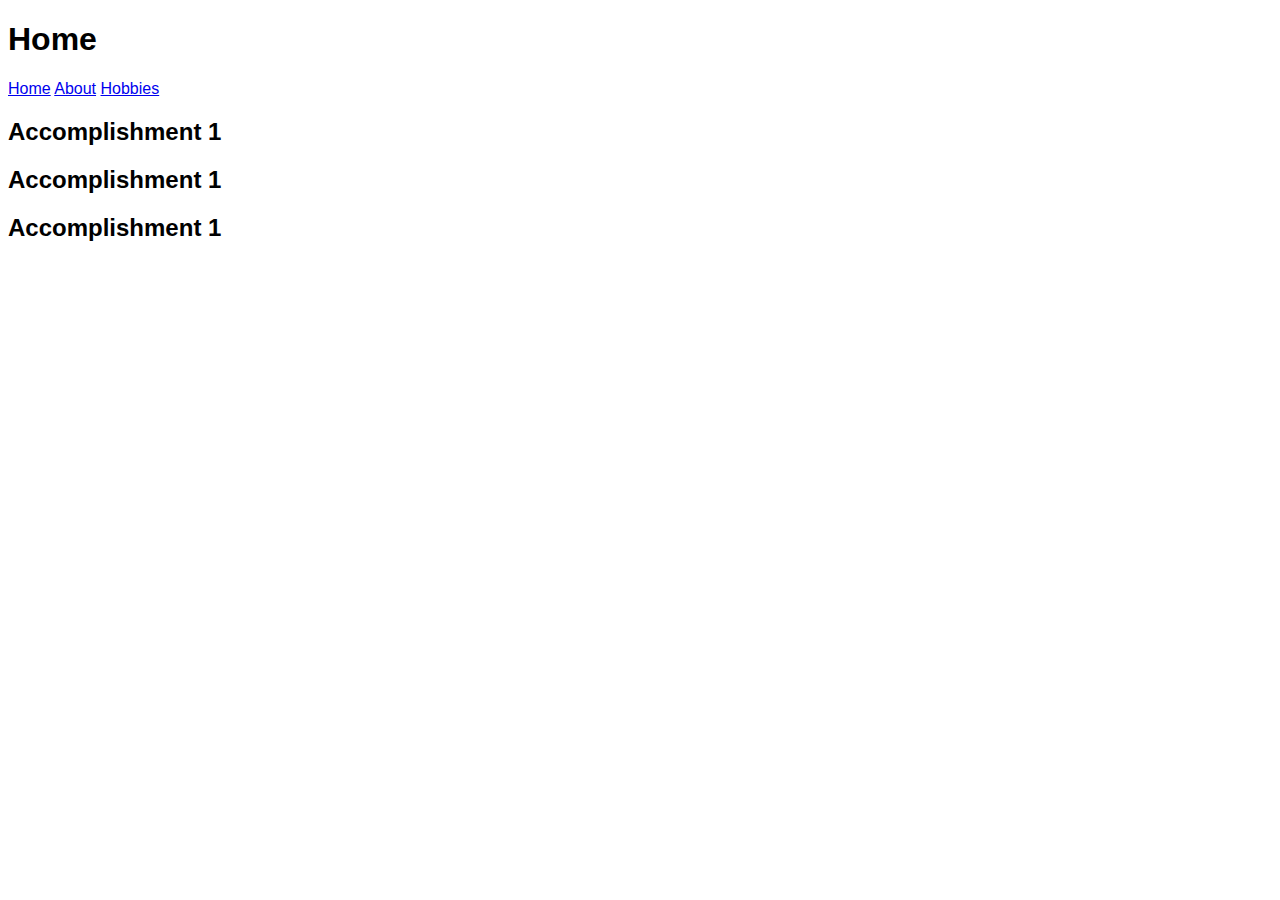
==== index.html @ da0987de "Create index, About, Hobbies HTML" ====
<!DOCTYPE html>
<html lang="en">
    <head>
        <title>BioSite Home Page</title>
        <meta charset="UTF-8">
        <meta name="description" content="BioSite Home Page">
        <meta name="keywords" content="HTML, CSS">
        <meta name="author" content="Chee Her">
        <meta name="viewport" content="width=device-width, initial-scale=1.0">
        <link rel="stylesheet" href="bioSite.css">
        <link rel="preconnect" href="https://fonts.googleapis.com">
        <link rel="preconnect" href="https://fonts.gstatic.com" crossorigin>
        <link href="https://fonts.googleapis.com/css2?family=Roboto+Condensed:wght@300&display=swap" 
        rel="stylesheet">    
    </head>
    <body>
        <header>
            <h1>Home</h1>
        </header>
        <div>
            <a href="index.html">Home</a>
            <a href="about.html">About</a>
            <a href="hobbies.html">Hobbies</a>
        </div>
        <div class="accomplish">
            <h2>Accomplishment 1</h2>
            <p></p>
        </div>
        <div class="accomplish">
            <h2>Accomplishment 1</h2>
            <p></p>
        </div>
        <div class="accomplish">
            <h2>Accomplishment 1</h2>
            <p></p>
        </div>
        <footer></footer>
    </body>
</html>
---- bioSite.css ----
html {
    margin: 0;
    font-family: 'Roboto', Verdana, Arial, sans-serif;
}
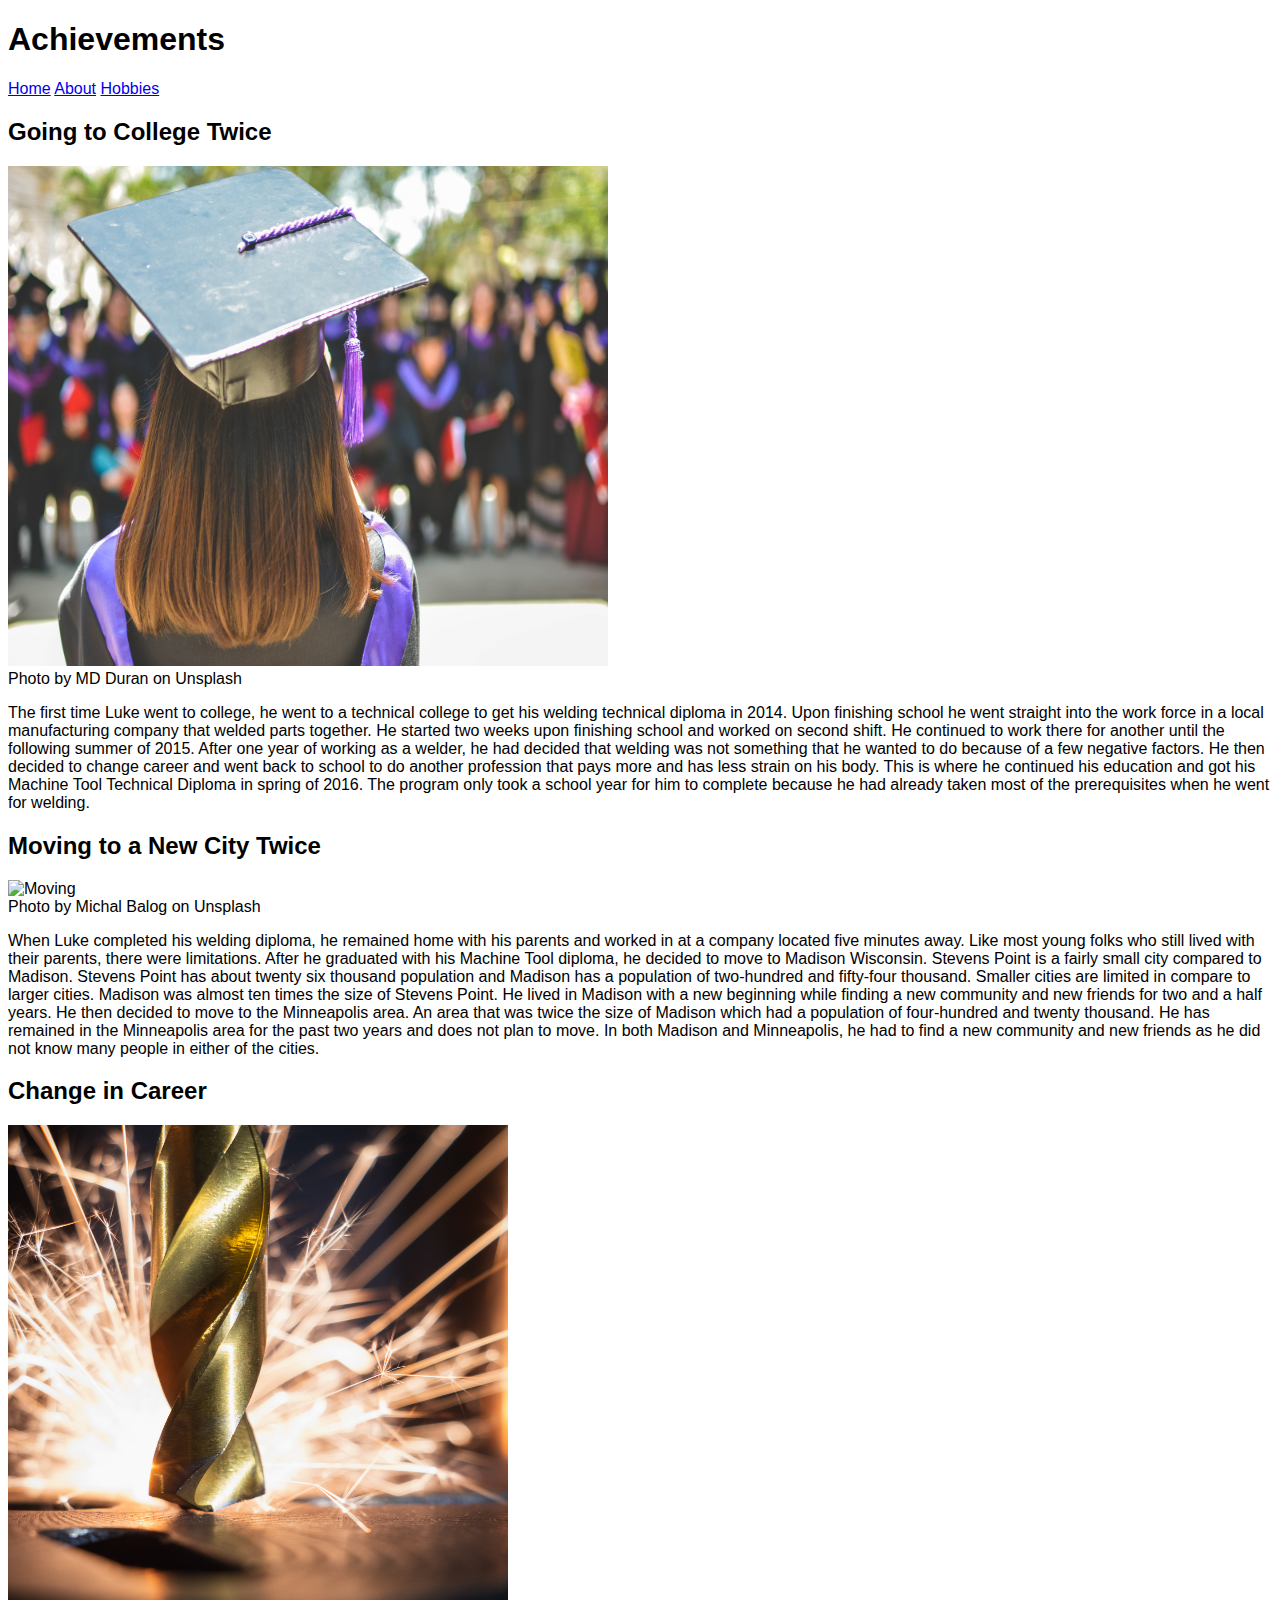
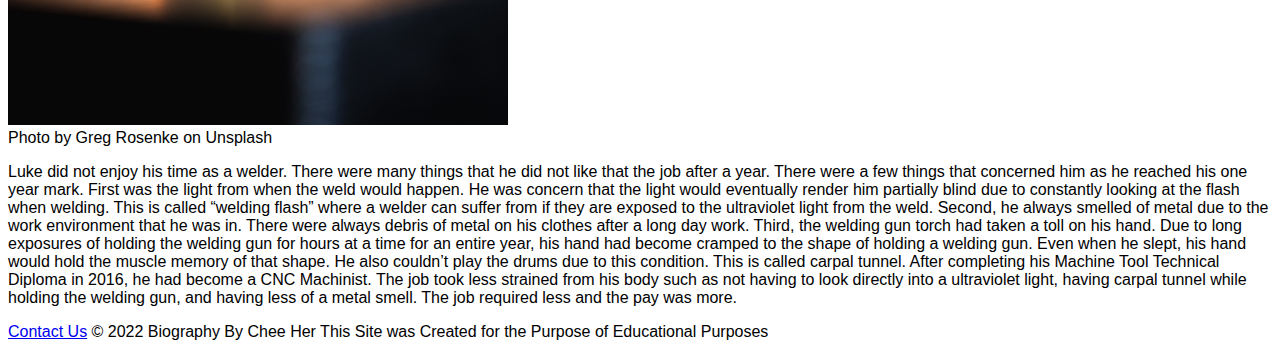
==== commit 36723420: "Fix Images" ====
--- a/index.html
+++ b/index.html
@@ -15,7 +15,7 @@
     </head>
     <body>
         <header>
-            <h1>Home</h1>
+            <h1>Achievements</h1>
         </header>
         <div>
             <a href="index.html">Home</a>
@@ -23,17 +23,55 @@
             <a href="hobbies.html">Hobbies</a>
         </div>
         <div class="accomplish">
-            <h2>Accomplishment 1</h2>
-            <p></p>
+            <h2>Going to College Twice</h2>
+            <img class="achievement-pic" src="images/achievement_2.jpg" alt="College" title="Graduate" width="600" height="500">
+            <figcaption>Photo by MD Duran on Unsplash</figcaption>
+            <p>
+                The first time Luke went to college, he went to a technical college to get his welding technical diploma in 2014. 
+                Upon finishing school he went straight into the work force in a local manufacturing company that welded parts together. 
+                He started two weeks upon finishing school and worked on second shift. He continued to work there for another until the following summer of 2015. 
+                After one year of working as a welder, he had decided that welding was not something that he wanted to do because of a few negative factors. 
+                He then decided to change career and went back to school to do another profession that pays more and has less strain on his body. 
+                This is where he continued his education and got his Machine Tool Technical Diploma in spring of 2016. The program only 
+                took a school year for him to complete because he had already taken most of the prerequisites when he went for welding. 
+            </p>
         </div>
         <div class="accomplish">
-            <h2>Accomplishment 1</h2>
-            <p></p>
+            <h2>Moving to a New City Twice</h2>
+            <img class="achievement-pic" src="images/achievement_1.jpg" alt="Moving" title="Moving" width="600" height="600">
+            <figcaption>Photo by Michal Balog on Unsplash</figcaption>
+            <p>
+                When Luke completed his welding diploma, he remained home with his parents and worked in at a company located five minutes away. Like 
+                most young folks who still lived with their parents, there were limitations. After he graduated with his Machine Tool diploma, he decided 
+                to move to Madison Wisconsin. Stevens Point is a fairly small city compared to Madison. Stevens Point has about twenty six thousand 
+                population and Madison has a population of two-hundred and fifty-four thousand. Smaller cities are limited in compare to larger cities. 
+                Madison was almost ten times the size of Stevens Point. He lived in Madison with a new beginning while finding a new community and new friends 
+                for two and a half years. He then decided to move to the Minneapolis area. An area that was twice the size of Madison which had a population 
+                of four-hundred and twenty thousand. He has remained in the Minneapolis area for the past two years and does not plan to move. In both 
+                Madison and Minneapolis, he had to find a new community and new friends as he did not know many people in either of the cities. 
+            </p>
         </div>
         <div class="accomplish">
-            <h2>Accomplishment 1</h2>
-            <p></p>
+            <h2>Change in Career</h2>
+            <img class="achievement-pic" src="images/achievement_3.jpg" alt="Career" title="CNC Machinist" width="500" height="600">
+            <figcaption>Photo by Greg Rosenke on Unsplash</figcaption>
+            <p>
+                Luke did not enjoy his time as a welder. There were many things that he did not like that the job after a year. There were a few 
+                things that concerned him as he reached his one year mark. First was the light from when the weld would happen. He was concern that 
+                the light would eventually render him partially blind due to constantly looking at the flash when welding. This is called “welding flash” 
+                where a welder can suffer from if they are exposed to the ultraviolet light from the weld. Second, he always smelled of metal due to the 
+                work environment that he was in. There were always debris of metal on his clothes after a long day work. Third, the welding gun torch 
+                had taken a toll on his hand. Due to long exposures of holding the welding gun for hours at a time for an entire year, his hand had become 
+                cramped to the shape of holding a welding gun. Even when he slept, his hand would hold the muscle memory of that shape. He also couldn’t play 
+                the drums due to this condition. This is called carpal tunnel. After completing his Machine Tool Technical Diploma in 2016, he had become a 
+                CNC Machinist. The job took less strained from his body such as not having to look directly into a ultraviolet light, having carpal tunnel 
+                while holding the welding gun, and having less of a metal smell. The job required less and the pay was more. 
+            </p>
         </div>
-        <footer></footer>
+        <footer>
+            <a href="mailto:cheher@my365.bellevue.edu">Contact Us</a>
+            &copy; 2022 Biography By Chee Her
+            This Site was Created for the Purpose of Educational Purposes
+        </footer>
     </body>
 </html>
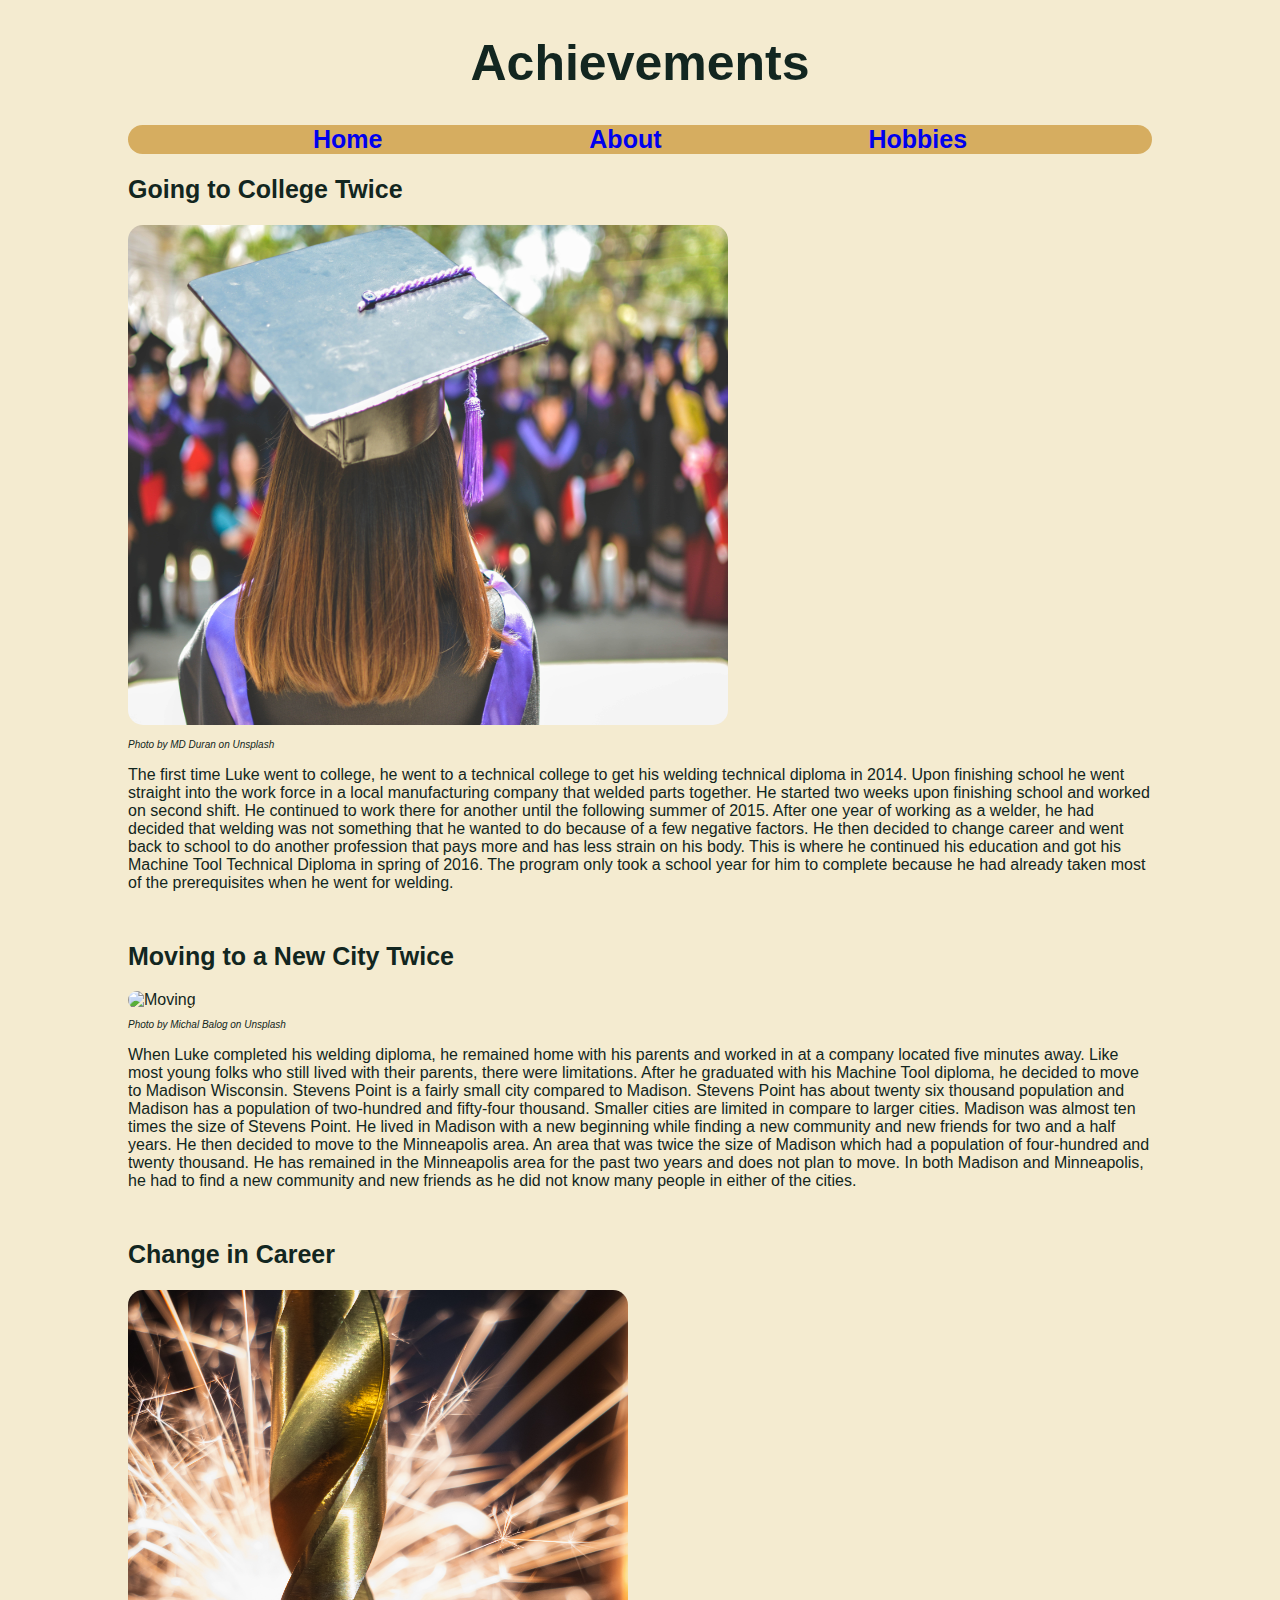
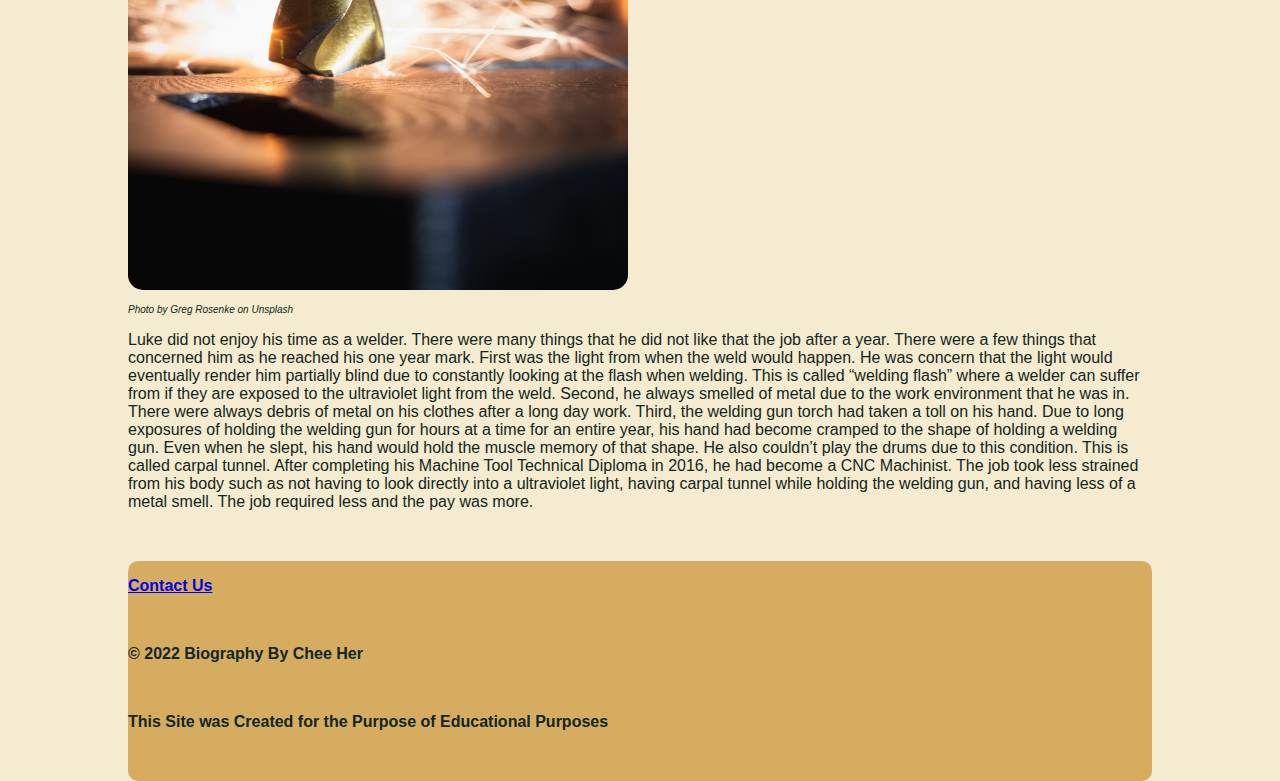
==== commit 330ae3d0: "Fix Footer" ====
--- a/index.html
+++ b/index.html
@@ -13,11 +13,11 @@
         <link href="https://fonts.googleapis.com/css2?family=Roboto+Condensed:wght@300&display=swap" 
         rel="stylesheet">    
     </head>
-    <body>
+    <body id="main">
         <header>
             <h1>Achievements</h1>
         </header>
-        <div>
+        <div id="nav">
             <a href="index.html">Home</a>
             <a href="about.html">About</a>
             <a href="hobbies.html">Hobbies</a>
@@ -38,7 +38,7 @@
         </div>
         <div class="accomplish">
             <h2>Moving to a New City Twice</h2>
-            <img class="achievement-pic" src="images/achievement_1.jpg" alt="Moving" title="Moving" width="600" height="600">
+            <img id="image-right" class="achievement-pic" src="images/achievement_1.jpg" alt="Moving" title="Moving" width="600" height="600">
             <figcaption>Photo by Michal Balog on Unsplash</figcaption>
             <p>
                 When Luke completed his welding diploma, he remained home with his parents and worked in at a company located five minutes away. Like 
@@ -69,9 +69,15 @@
             </p>
         </div>
         <footer>
-            <a href="mailto:cheher@my365.bellevue.edu">Contact Us</a>
-            &copy; 2022 Biography By Chee Her
-            This Site was Created for the Purpose of Educational Purposes
+            <p>
+                <a href="mailto:cheher@my365.bellevue.edu">Contact Us</a>
+            </p>
+            <p>
+                &copy; 2022 Biography By Chee Her
+            </p>
+            <p>
+                This Site was Created for the Purpose of Educational Purposes
+            </p>
         </footer>
     </body>
 </html>
--- a/bioSite.css
+++ b/bioSite.css
@@ -1,5 +1,76 @@
 html {
-    margin: 0;
     font-family: 'Roboto', Verdana, Arial, sans-serif;
 }
 
+h1 {
+    color: #122620;
+    text-align: center;
+    font-size: 50px;
+}
+
+#nav {
+    background-color: #D6AD60;
+    border-radius: 25px;
+    text-align: center;
+    font-size: 25px;
+    font-weight: bold;
+}
+
+#nav a {
+    margin: 100px;
+    text-decoration: none;
+}
+
+#nav a:hover {
+    background-color: #B68D40;
+}
+
+.accomplish {
+
+}
+
+h2 {
+    font-size: 25px;
+}
+
+img {
+    margin-bottom: 10px;
+    border-radius: 15px;
+}
+
+#image-right {
+    
+}
+
+figcaption {
+    font-size: 10px;
+    font-style: italic;
+}
+
+body {
+    margin-left: 10%;
+    margin-right: 10%;
+    background-color: #F4EBD0;
+    color: #122620;
+
+}
+
+body p {
+    margin-bottom: 50px;
+}
+
+footer {
+    position: absolute;
+    /* bottom: 0; */
+    width: 80%;
+    /* height: 2.5rem;         */
+    background:#D6AD60;
+    color: #122620;
+    font-weight: bold;
+    margin-top: 0;
+    border-radius: 10px;
+}
+
+footer a:hover {
+    background-color: #B68D40;
+}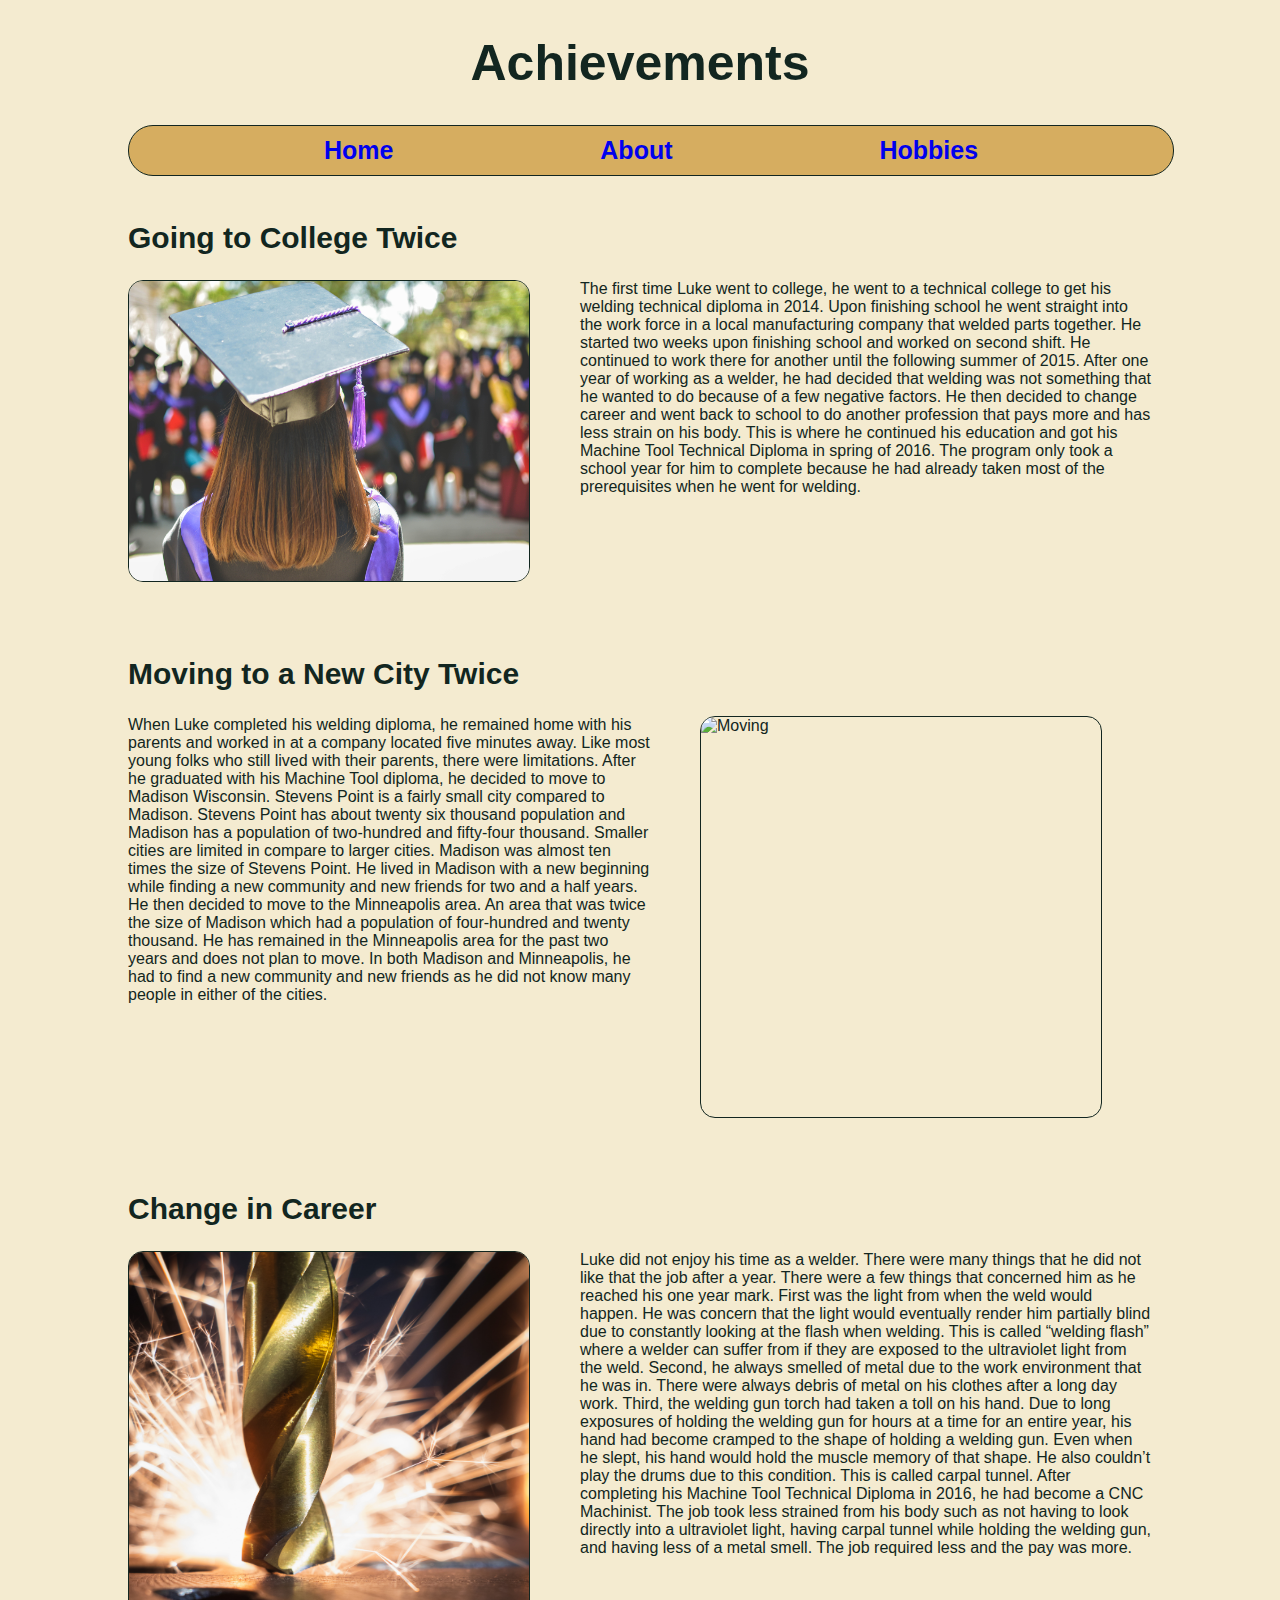
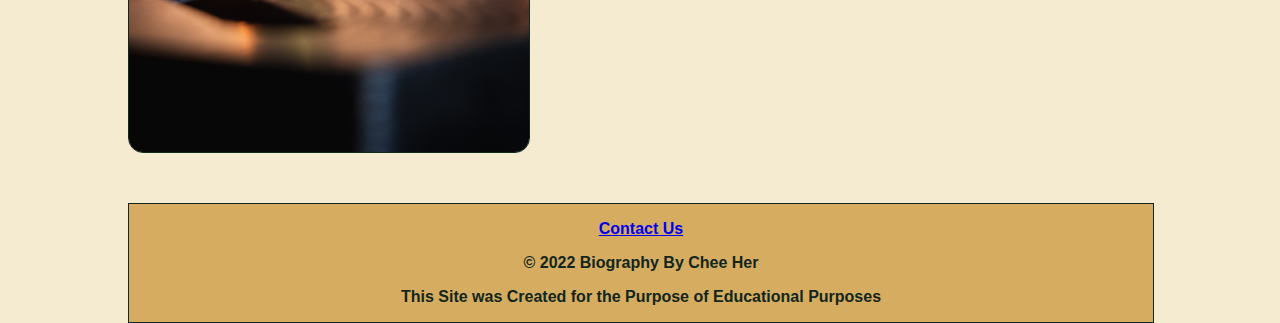
==== commit 833a7f90: "Fix BioSite" ====
--- a/index.html
+++ b/index.html
@@ -22,10 +22,10 @@
             <a href="about.html">About</a>
             <a href="hobbies.html">Hobbies</a>
         </div>
-        <div class="accomplish">
+        <div class="container">
             <h2>Going to College Twice</h2>
-            <img class="achievement-pic" src="images/achievement_2.jpg" alt="College" title="Graduate" width="600" height="500">
-            <figcaption>Photo by MD Duran on Unsplash</figcaption>
+            <img class="achievement-pic" src="images/achievement_2.jpg" alt="College" title="Photo by MD Duran on Unsplash" width="400" height="300">
+            <!-- <figcaption>Photo by MD Duran on Unsplash</figcaption> -->
             <p>
                 The first time Luke went to college, he went to a technical college to get his welding technical diploma in 2014. 
                 Upon finishing school he went straight into the work force in a local manufacturing company that welded parts together. 
@@ -36,10 +36,10 @@
                 took a school year for him to complete because he had already taken most of the prerequisites when he went for welding. 
             </p>
         </div>
-        <div class="accomplish">
+        <div class="container">
             <h2>Moving to a New City Twice</h2>
-            <img id="image-right" class="achievement-pic" src="images/achievement_1.jpg" alt="Moving" title="Moving" width="600" height="600">
-            <figcaption>Photo by Michal Balog on Unsplash</figcaption>
+            <img id="image-right" class="achievement-pic" src="images/achievement_1.jpg" alt="Moving" title="Photo by Michal Balog on Unsplash" width="400" height="400">
+            <!-- <figcaption>Photo by Michal Balog on Unsplash</figcaption> -->
             <p>
                 When Luke completed his welding diploma, he remained home with his parents and worked in at a company located five minutes away. Like 
                 most young folks who still lived with their parents, there were limitations. After he graduated with his Machine Tool diploma, he decided 
@@ -51,10 +51,10 @@
                 Madison and Minneapolis, he had to find a new community and new friends as he did not know many people in either of the cities. 
             </p>
         </div>
-        <div class="accomplish">
+        <div class="container">
             <h2>Change in Career</h2>
-            <img class="achievement-pic" src="images/achievement_3.jpg" alt="Career" title="CNC Machinist" width="500" height="600">
-            <figcaption>Photo by Greg Rosenke on Unsplash</figcaption>
+            <img class="achievement-pic" src="images/achievement_3.jpg" alt="Career" title="Photo by Greg Rosenke on Unsplash" width="400" height="500">
+            <!-- <figcaption>Photo by Greg Rosenke on Unsplash</figcaption> -->
             <p>
                 Luke did not enjoy his time as a welder. There were many things that he did not like that the job after a year. There were a few 
                 things that concerned him as he reached his one year mark. First was the light from when the weld would happen. He was concern that 
--- a/bioSite.css
+++ b/bioSite.css
@@ -1,5 +1,17 @@
 html {
     font-family: 'Roboto', Verdana, Arial, sans-serif;
+}
+
+body {
+    margin-left: 10%;
+    margin-right: 10%;
+    background-color: #F4EBD0;
+    color: #122620;
+} 
+
+/* Do not remove. This allows the image and text to be side by side */
+div {
+    float: left;
 }
 
 h1 {
@@ -14,6 +26,10 @@
     text-align: center;
     font-size: 25px;
     font-weight: bold;
+    margin-bottom: 20px;
+    width: 100%;
+    padding: 10px;
+    border: 1px solid #122620;
 }
 
 #nav a {
@@ -25,50 +41,48 @@
     background-color: #B68D40;
 }
 
-.accomplish {
-
+h2 {
+    font-size: 30px;
 }
 
-h2 {
-    font-size: 25px;
-}
-
+/* This float allows the image to be side by side with the text */
 img {
-    margin-bottom: 10px;
+    /* margin-bottom: 10px;    
+    /* flex-basis: 40%; */
+    /* display: inline-block; */
+    /* align-items: left; */
+    float: left; 
+    margin-bottom: 50px;
+    margin-right: 50px;
     border-radius: 15px;
+    border: 1px solid #122620;
 }
 
 #image-right {
-    
+    float: right;
+    margin-left: 50px;
 }
+/* 
+#achievement-p2 {
+    margin-right: 50px;
+} */
 
-figcaption {
+/* figcaption {
     font-size: 10px;
     font-style: italic;
-}
+    /* float: left; 
+}  */
 
-body {
-    margin-left: 10%;
-    margin-right: 10%;
-    background-color: #F4EBD0;
-    color: #122620;
-
-}
-
-body p {
-    margin-bottom: 50px;
-}
 
 footer {
-    position: absolute;
-    /* bottom: 0; */
-    width: 80%;
-    /* height: 2.5rem;         */
+    /* position: absolute; */
+    width: 100%;
     background:#D6AD60;
     color: #122620;
     font-weight: bold;
-    margin-top: 0;
-    border-radius: 10px;
+    text-align: center;
+    float: left;
+    border: 1px solid #122620;
 }
 
 footer a:hover {
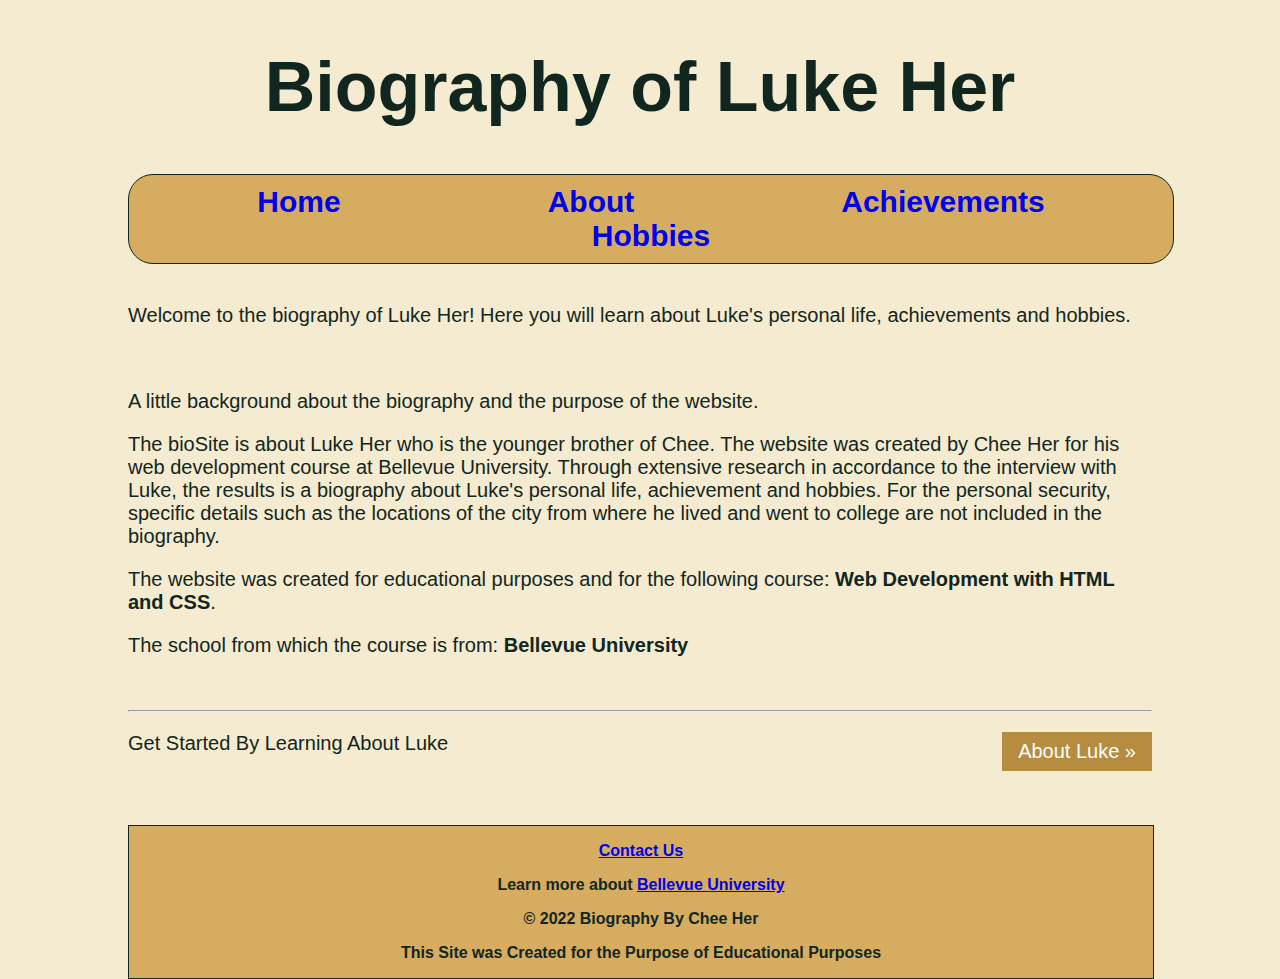
==== commit 922289f9: "Made vast changes" ====
--- a/index.html
+++ b/index.html
@@ -10,67 +10,50 @@
         <link rel="stylesheet" href="bioSite.css">
         <link rel="preconnect" href="https://fonts.googleapis.com">
         <link rel="preconnect" href="https://fonts.gstatic.com" crossorigin>
-        <link href="https://fonts.googleapis.com/css2?family=Roboto+Condensed:wght@300&display=swap" 
-        rel="stylesheet">    
+        <link href="https://fonts.googleapis.com/css2?family=Roboto+Condensed:wght@300&display=swap" rel="stylesheet">    
     </head>
-    <body id="main">
+    <body>
         <header>
-            <h1>Achievements</h1>
+            <h1>Biography of Luke Her</h1>
         </header>
         <div id="nav">
             <a href="index.html">Home</a>
             <a href="about.html">About</a>
+            <a href="achievements.html">Achievements</a>
             <a href="hobbies.html">Hobbies</a>
         </div>
-        <div class="container">
-            <h2>Going to College Twice</h2>
-            <img class="achievement-pic" src="images/achievement_2.jpg" alt="College" title="Photo by MD Duran on Unsplash" width="400" height="300">
-            <!-- <figcaption>Photo by MD Duran on Unsplash</figcaption> -->
+        <div id="home-body" class="container">
             <p>
-                The first time Luke went to college, he went to a technical college to get his welding technical diploma in 2014. 
-                Upon finishing school he went straight into the work force in a local manufacturing company that welded parts together. 
-                He started two weeks upon finishing school and worked on second shift. He continued to work there for another until the following summer of 2015. 
-                After one year of working as a welder, he had decided that welding was not something that he wanted to do because of a few negative factors. 
-                He then decided to change career and went back to school to do another profession that pays more and has less strain on his body. 
-                This is where he continued his education and got his Machine Tool Technical Diploma in spring of 2016. The program only 
-                took a school year for him to complete because he had already taken most of the prerequisites when he went for welding. 
+                Welcome to the biography of Luke Her! Here you will learn about Luke's personal life, achievements and hobbies.
+            </p>            
+            <br>
+            <p>
+                A little background about the biography and the purpose of the website.  
             </p>
-        </div>
-        <div class="container">
-            <h2>Moving to a New City Twice</h2>
-            <img id="image-right" class="achievement-pic" src="images/achievement_1.jpg" alt="Moving" title="Photo by Michal Balog on Unsplash" width="400" height="400">
-            <!-- <figcaption>Photo by Michal Balog on Unsplash</figcaption> -->
             <p>
-                When Luke completed his welding diploma, he remained home with his parents and worked in at a company located five minutes away. Like 
-                most young folks who still lived with their parents, there were limitations. After he graduated with his Machine Tool diploma, he decided 
-                to move to Madison Wisconsin. Stevens Point is a fairly small city compared to Madison. Stevens Point has about twenty six thousand 
-                population and Madison has a population of two-hundred and fifty-four thousand. Smaller cities are limited in compare to larger cities. 
-                Madison was almost ten times the size of Stevens Point. He lived in Madison with a new beginning while finding a new community and new friends 
-                for two and a half years. He then decided to move to the Minneapolis area. An area that was twice the size of Madison which had a population 
-                of four-hundred and twenty thousand. He has remained in the Minneapolis area for the past two years and does not plan to move. In both 
-                Madison and Minneapolis, he had to find a new community and new friends as he did not know many people in either of the cities. 
+                The bioSite is about Luke Her who is the younger brother of Chee. The website was created by Chee Her for his web development course at Bellevue University. 
+                Through extensive research in accordance to the interview with Luke, the results is a biography about Luke's personal life, achievement and hobbies. 
+                For the personal security, specific details such as the locations of the city from where he lived and went to college are not included in the biography.
             </p>
-        </div>
-        <div class="container">
-            <h2>Change in Career</h2>
-            <img class="achievement-pic" src="images/achievement_3.jpg" alt="Career" title="Photo by Greg Rosenke on Unsplash" width="400" height="500">
-            <!-- <figcaption>Photo by Greg Rosenke on Unsplash</figcaption> -->
             <p>
-                Luke did not enjoy his time as a welder. There were many things that he did not like that the job after a year. There were a few 
-                things that concerned him as he reached his one year mark. First was the light from when the weld would happen. He was concern that 
-                the light would eventually render him partially blind due to constantly looking at the flash when welding. This is called “welding flash” 
-                where a welder can suffer from if they are exposed to the ultraviolet light from the weld. Second, he always smelled of metal due to the 
-                work environment that he was in. There were always debris of metal on his clothes after a long day work. Third, the welding gun torch 
-                had taken a toll on his hand. Due to long exposures of holding the welding gun for hours at a time for an entire year, his hand had become 
-                cramped to the shape of holding a welding gun. Even when he slept, his hand would hold the muscle memory of that shape. He also couldn’t play 
-                the drums due to this condition. This is called carpal tunnel. After completing his Machine Tool Technical Diploma in 2016, he had become a 
-                CNC Machinist. The job took less strained from his body such as not having to look directly into a ultraviolet light, having carpal tunnel 
-                while holding the welding gun, and having less of a metal smell. The job required less and the pay was more. 
+                The website was created for educational purposes and for the following course: <strong>Web Development with HTML and CSS</strong>. 
+            </p>
+            <p>
+                The school from which the course is from: <strong>Bellevue University</strong> 
+            </p>
+            <br>
+            <hr>
+            <p>
+                Get Started By Learning About Luke
+                <a href="about.html" class="next">About Luke &raquo;</a>
             </p>
         </div>
         <footer>
             <p>
                 <a href="mailto:cheher@my365.bellevue.edu">Contact Us</a>
+            </p>
+            <p>
+                Learn more about <a href="https://www.bellevue.edu/">Bellevue University</a>
             </p>
             <p>
                 &copy; 2022 Biography By Chee Her
--- a/bioSite.css
+++ b/bioSite.css
@@ -1,12 +1,20 @@
 html {
     font-family: 'Roboto', Verdana, Arial, sans-serif;
 }
+/* 
+header {
+    background-color: #D6AD60;
+    width: 100%;
+    padding: 20px 30px 1px 30px;
+} */
 
 body {
     margin-left: 10%;
     margin-right: 10%;
     background-color: #F4EBD0;
     color: #122620;
+    /* position: relative;
+    min-height: 100vh; */
 } 
 
 /* Do not remove. This allows the image and text to be side by side */
@@ -14,10 +22,19 @@
     float: left;
 }
 
+#home-body {
+    margin-bottom: 50px;
+}
+
+.container {
+    font-size: 20px;
+    margin-bottom: 20px;
+}
+
 h1 {
     color: #122620;
     text-align: center;
-    font-size: 50px;
+    font-size: 70px;
 }
 
 #nav {
@@ -35,6 +52,7 @@
 #nav a {
     margin: 100px;
     text-decoration: none;
+    font-size: 30px;
 }
 
 #nav a:hover {
@@ -73,9 +91,22 @@
     /* float: left; 
 }  */
 
+.next {
+    text-decoration: none;
+    /* display: inline-block; */
+    padding: 8px 16px;
+    background-color: #B68D40;
+    color: white;
+    float: right;
+  }
+
+  .next:hover {
+      background-color: #D6AD60;
+  }
 
 footer {
-    /* position: absolute; */
+    /* position: absolute;
+    bottom: 0; */
     width: 100%;
     background:#D6AD60;
     color: #122620;
@@ -83,6 +114,7 @@
     text-align: center;
     float: left;
     border: 1px solid #122620;
+    /* padding-top: 20px; */
 }
 
 footer a:hover {
